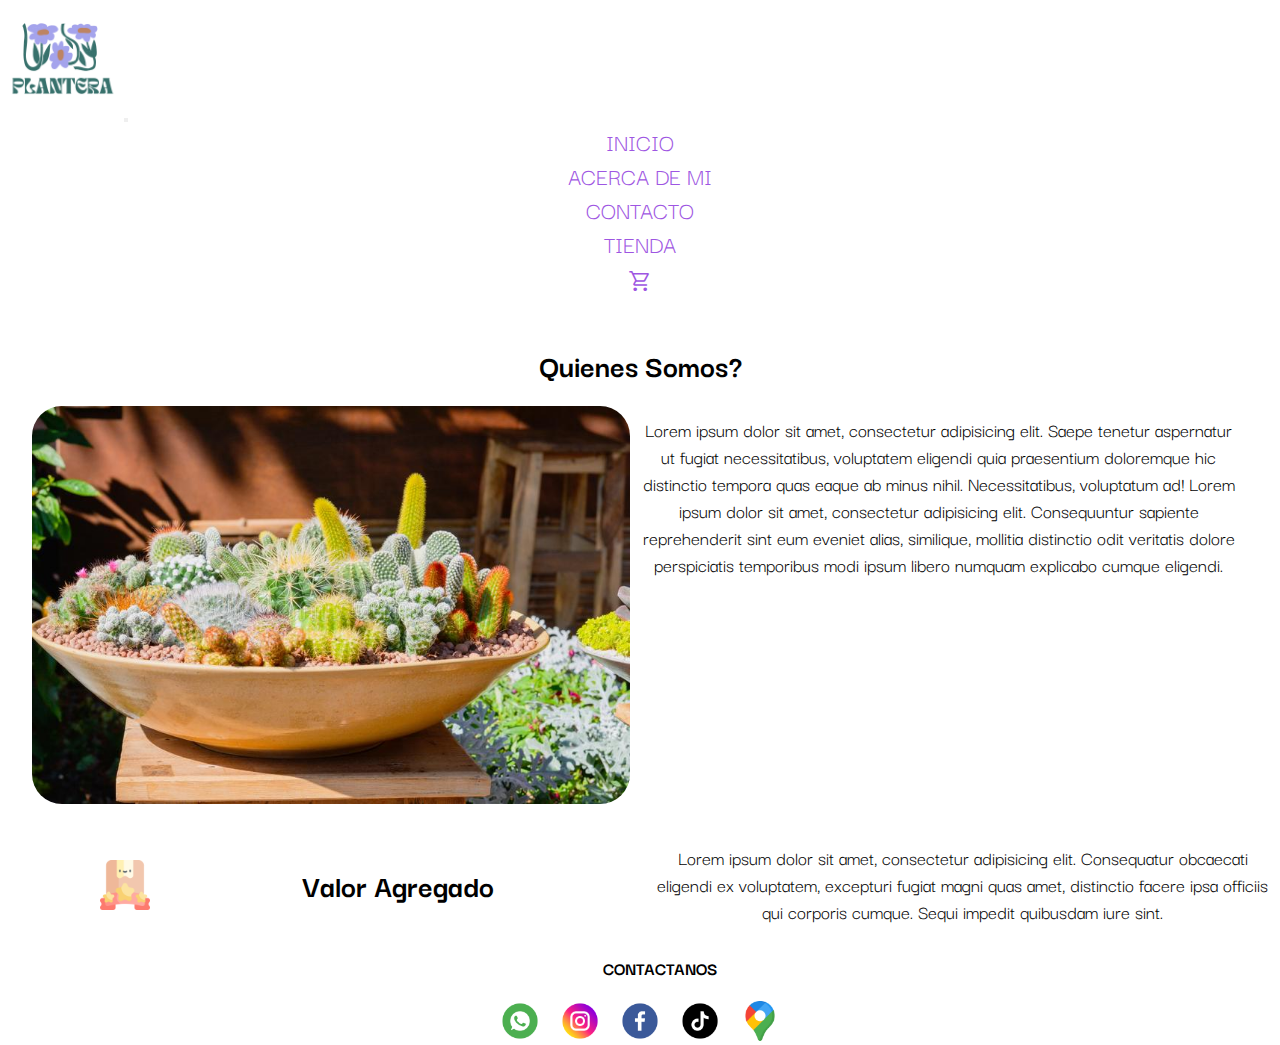
==== pages/acercademi.html @ 93503303 "actualice el footer" ====
<!DOCTYPE html>
<html lang="en">
<head>
    <meta charset="UTF-8">
    <meta http-equiv="X-UA-Compatible" content="IE=edge">
    <meta name="viewport" content="width=device-width, initial-scale=1.0">
    <link rel="shorcut icon" href="../images/WatercolorLogo.png">
    <!-- CSS only -->
    <link href="https://cdn.jsdelivr.net/npm/bootstrap@5.2.0/dist/css/bootstrap.min.css" rel="stylesheet" integrity="sha384-gH2yIJqKdNHPEq0n4Mqa/HGKIhSkIHeL5AyhkYV8i59U5AR6csBvApHHNl/vI1Bx" crossorigin="anonymous">
    <link rel="stylesheet" href="../css/style.css">
    <link rel="stylesheet" href="../css/reset.css">
    <link rel="preconnect" href="https://fonts.googleapis.com">
    <link rel="preconnect" href="https://fonts.gstatic.com" crossorigin>
    <link href="https://fonts.googleapis.com/css2?family=Darker+Grotesque&display=swap" rel="stylesheet">
    <link rel="stylesheet" href="https://fonts.googleapis.com/css2?family=Material+Symbols+Outlined:opsz,wght,FILL,GRAD@20..48,100..700,0..1,-50..200" />
    <title>Acerca de Soy Plantera</title>
</head>
<body> 
    <header class="container-fluid">
        <nav class="navbar navbar-expand-lg">
            <div class="container-fluid">
                <a class="col-7" href="../index.html"><img class="header__Logo" src="../images/WatercolorLogo.png" alt="logo"/></a>
                <button class="navbar-toggler" type="button" data-bs-toggle="collapse" data-bs-target="#navbarNav" aria-controls="navbarNav" aria-expanded="false" aria-label="Toggle navigation">
                    <span class="navbar-toggler-icon"></span>
                </button>
                <div class="collapse navbar-collapse" id="navbarNav">
                    <ul class="navbar-nav">
                        <li class="nav-item">
                            <a class="nav-link" aria-current="page" href="../index.html">INICIO</a>
                        </li>
                        <li class="nav-item">
                            <a class="nav-link" href="acercademi.html">ACERCA DE MI</a>
                        </li>
                        <li class="nav-item">
                            <a class="nav-link" href="contacto.html">CONTACTO</a>
                        </li>
                        <li class="nav-item">
                            <a class="nav-link" href="tienda.html">TIENDA</a>
                        </li>
                        <li>
                            <a class="nav-link" href="#">
                            <span class="material-symbols-outlined">shopping_cart</span>
                            </a>    
                        </li>
                    </ul>
                </div>
            </div>
        </nav>
    </header>   
    <main class="main">
        <div class="mainAcerca1">
            <h1 class="titulos">Quienes Somos?</h1>
            <img class="imgAcerca" alt="grupo de cactus" src="../images/grupo-de-cactus-en-la-decoración-macetas-cerámica-el-jardín-pequeña-planta-casa-168534364.jpg">
            <label class="parrafos">Lorem ipsum dolor sit amet, consectetur adipisicing elit. Saepe tenetur aspernatur ut fugiat necessitatibus, voluptatem eligendi quia praesentium doloremque hic distinctio tempora quas eaque ab minus nihil. Necessitatibus, voluptatum ad! Lorem ipsum dolor sit amet, consectetur adipisicing elit. Consequuntur sapiente reprehenderit sint eum eveniet alias, similique, mollitia distinctio odit veritatis dolore perspiciatis temporibus modi ipsum libero numquam explicabo cumque eligendi.</label>  
        </div>
        <div class="mainAcerca2">
            <img class="indexEmojis" alt="emoji de paquete con estrellas" src="../images/emojis/rating.png"/>
            <h1 class="titulos">Valor Agregado</h1>
            <p class="parrafos">Lorem ipsum dolor sit amet, consectetur adipisicing elit. Consequatur obcaecati eligendi ex voluptatem, excepturi fugiat magni quas amet, distinctio facere ipsa officiis qui corporis cumque. Sequi impedit quibusdam iure sint.</p>
        </div>    
    </main>
    <footer class="container-fluid">
        <div class="row footer">
            <h3 class="titulos">CONTACTANOS</h3>
            <nav class="navFooter">
                <ul>
                    <li class="navFooter-item">
                        <a href="https://api.whatsapp.com/send?phone=59891727977&text=Me%20interesa%20saber%20mas%20sobre%20soy%20Plantera" target="_blank">
                            <img src="../images/icons/whatsapp.png" alt="whatsapp"/>
                        </a>
                    </li>

                    <li class="navFooter-item">
                        <a href="https://www.instagram.com/soyplantera/" target="_blank">
                            <img src="../images/icons/instagram.png" alt="instagram"/>
                        </a>
                    </li>

                    <li class="navFooter-item">
                        <a href="https://www.facebook.com/Soyplantera" target="_blank">
                            <img src="../images/icons/facebook.png" alt="facebook"/>
                        </a>
                    </li>

                    <li class="navFooter-item">
                        <a href="https://www.tiktok.com/@soyplantera?lang=en" target="_blank">
                            <img src="../images/icons/tik-tok.png" alt="tik-tok"/>
                        </a>
                    </li>

                    <li class="navFooter-item">
                        <a href="https://goo.gl/maps/tW6i98KviMx4Yr199" target="_blank">
                            <img src="../images/icons/google-maps.png" alt="Ubicacion"/>
                        </a>
                    </li>
                </ul>
            </nav>
        </div>
    </footer>
    <!-- JavaScript Bundle with Popper -->
<script src="https://cdn.jsdelivr.net/npm/bootstrap@5.2.0/dist/js/bootstrap.bundle.min.js" integrity="sha384-A3rJD856KowSb7dwlZdYEkO39Gagi7vIsF0jrRAoQmDKKtQBHUuLZ9AsSv4jD4Xa" crossorigin="anonymous"></script>
</body>
</html>
---- css/style.css ----
/* CSS DE ICONOS */

.material-symbols-outlined {
  font-variation-settings:
  'FILL' 0,
  'wght' 400,
  'GRAD' 0,
  'opsz' 48
}

/* CSS DE ICONOS */
      
    body{
        background-color: ffffff;
        font-family:Arial, Helvetica, sans-serif;
    }



    /* ACA COMIENZA CSS DE HEADER */

    .header__Logo{
        width: 120px;
    }

    .navbar-nav li a{
        display: flex;
        flex-direction: row;
        justify-content: center;
        text-decoration: none;
        font-family: 'Darker Grotesque', sans-serif;
        font-size: 25px;
        list-style-type: none;
        color: #9e56e2;
    }
    .navbar-nav li a span{
        margin-top: 9px;
    }

    .navbar-nav li a:hover{
        color: rgb(46, 26, 221);
    }

    /*ACA TERMINA CSS DE HEADER*/



    /* ACA COMIENZA CSS DE INDEX */


 @media screen and (min-width: 768px){

    .indexMain2 div{
        display: flex;
        flex-wrap: wrap;
        padding: 50px 50px 50px 50px;
    }

 }
 @media screen and (max-width: 767px) {
    .indexMain2 div{
        display: flex;
        flex-direction: column;
        padding: 50px 50px 50px 50px;
    }
 }

    .indexMain1 div{
        background-image: url(../images/macetas-tipos.jpg);
        background-size: cover;
        grid-area: "indexMain1";
        display: flex;
        flex-direction: column;
        align-items: center;
       
    }
    .indexMain1 h1{
        padding: 200px 200px 100px 200px;
        font-size: 60px;
        font-family: 'Darker Grotesque', sans-serif;
        font-weight: 2000;
        color: #ffffff;
        text-align: center;
    }
    .button{
        height: 25px;
        width: 200px;
        padding: 30px;
        background-color: #ffffff;
        text-decoration: none;
        border-radius: 50px;
        color: #9e56e2;
        text-align: center;
        margin-bottom: 100px;
        transition: all 1.2s ease;
    }
    .button:hover{
        background-color: #9e56e2;
        color: #ffffff;
    }

    
    .indexMain2 div{
        display: flex;
        flex-wrap: nowrap;
        padding: 50px 50px 50px 50px;
    }

    .indexMain3{
    display: flex;
    flex-direction: row;
    flex-wrap: wrap;
    justify-content: center;
    justify-items: center;
    margin-bottom: 50px;
    }

    .titulos{
        font-family: 'Darker Grotesque', sans-serif;
        padding: 20px;
        width: 100%;
        text-align: center;
    }
    .parrafos{
        font-family: 'Darker Grotesque', sans-serif;
        font-size: 20px;
        text-align: center;
        padding: 10px;
    }
    .indexEmojis{
        height: 50px;
        width: 50px;
        padding: 0px;
    }
    /* ACA TERMINA CSS DE INDEX */






    /* ACA COMIENZA CSS DE FOOTER */
    .footer{
        display: flex;
        flex-direction: column;
        align-items: stretch;
    }
    
    .encabezadoFooter{
        padding: 20px;
        font-size: 25px;
        font-family: 'Darker Grotesque', sans-serif;
        }
    .navFooter ul{
        display: flex;
        flex-direction: row;
        flex-wrap: nowrap;
        align-items: center;
        justify-content: center;
        list-style-type: none;
        }
    .navFooter-item a img{
        height: 40px;
        width: 40px;
        margin: 0px 10px 0px 10px;
        transition: all 0.2s;
        }
    .navFooter-item a img:hover{
        height: 42px;
        width: 42px;
    }

    /* TERMINA CSS DE FOOTER*/  
    /* COMIENZA CSS DE ACERCADEMI */

        .main{
            grid-area: "mainAcerca";
            display: flex;
            flex-direction: column;
            justify-content: center;
            
        }    
        .mainAcerca1{
            display: flex;
            flex-direction: row;
            flex-wrap: wrap;
            justify-content: center;
            padding: 30px;
        }
        .mainAcerca1 img{
            width: 49%;
            border-radius: 30px;
        }
        .mainAcerca1 label{
            width: 49%;
        }
        .mainAcerca2{
            display: flex;
            flex-direction: row;
            align-items: center;
            padding-left: 100px;
        } 

             /* TERMINA CSS DE ACERCADEMI */
            /* COMIENZA CSS DE CONTACTO */
    
        .mainContacto{
            display: flex;
            flex-direction: row;
            flex-wrap: nowrap;
            justify-content: space-around;
        }
        .mainContacto img{
            height: 450px;
            border-radius: 100%;
            margin-left: -200px;
        }

        .formContacto form{
            width: 750px;
            display: flex;
            flex-direction: column;
            flex-wrap: nowrap;
            justify-content: center;
            align-items: center;
        }
        .datos{
            display: flex;
            flex-direction: column;
            justify-content: center;
            align-content: space-between;
            width: 90%;
        }
        .datos input, textarea{
            margin: 15px;
            padding: 10px;
            background-color: #ececec;
            border: none;
        }
        ::placeholder{
            font-family: Arial, Helvetica, sans-serif;
            color: #9e56e2;
            font-size: 18px;   
        }
        .botones input{
            margin: 20px;
            padding: 10px;
            border-radius: 30px;
            border: none;
            color: #9e56e2;
            background-color: #ececec;
            transition: 0.75s;
        }
        .botones input:hover{
            background-color: #9e56e2;
            color: #ffffff;
        }

        /* TERMINA CSS DE CONTACTO */
        /* COMIENZA CSS DE TIENDA */
        .tienda{
            display: flex;
            flex-direction: row;
            flex-wrap: wrap;
        }
        .productos{
            display: flex;
            flex-direction: row;
            flex-wrap: wrap;
            
        }
        .tiendaProducto{
            width: 23%;
            display: flex;
            flex-direction: column;
            align-items: flex-start;
            justify-content: right;
            margin: 1%;
            transition: 1s;
        }
        .tiendaProducto a{
            font-family: 'Darker Grotesque', sans-serif;
            font-size: 18px;
            text-decoration: none;
            color: #9e56e2;
            text-align: left;
        }
        .tiendaProducto img{
            width: 100%;
            height: 100%;
            transition: all 0.5s;
        }
        .tiendaProducto.tiendaProducto:hover{
            opacity: 0.5;
        }
        /* TERMINA CSS DE TIENDA */
        /* COMIENZA CSS DE PRODUCTOS */
    
        .productoDatos{
            display: flex;
            flex-direction: row;
            flex-wrap: nowrap;
            align-items: center;
        }
        .datos{
            display: flex;
            flex-direction: column;
            padding: 20px;
        
        }
        .productoDatos img{
            width: 45%;
            padding: 20px;
        }
        .productoDatos h1, h2{
            font-family: 'Darker Grotesque', sans-serif;
            font-size: 40px;
        }
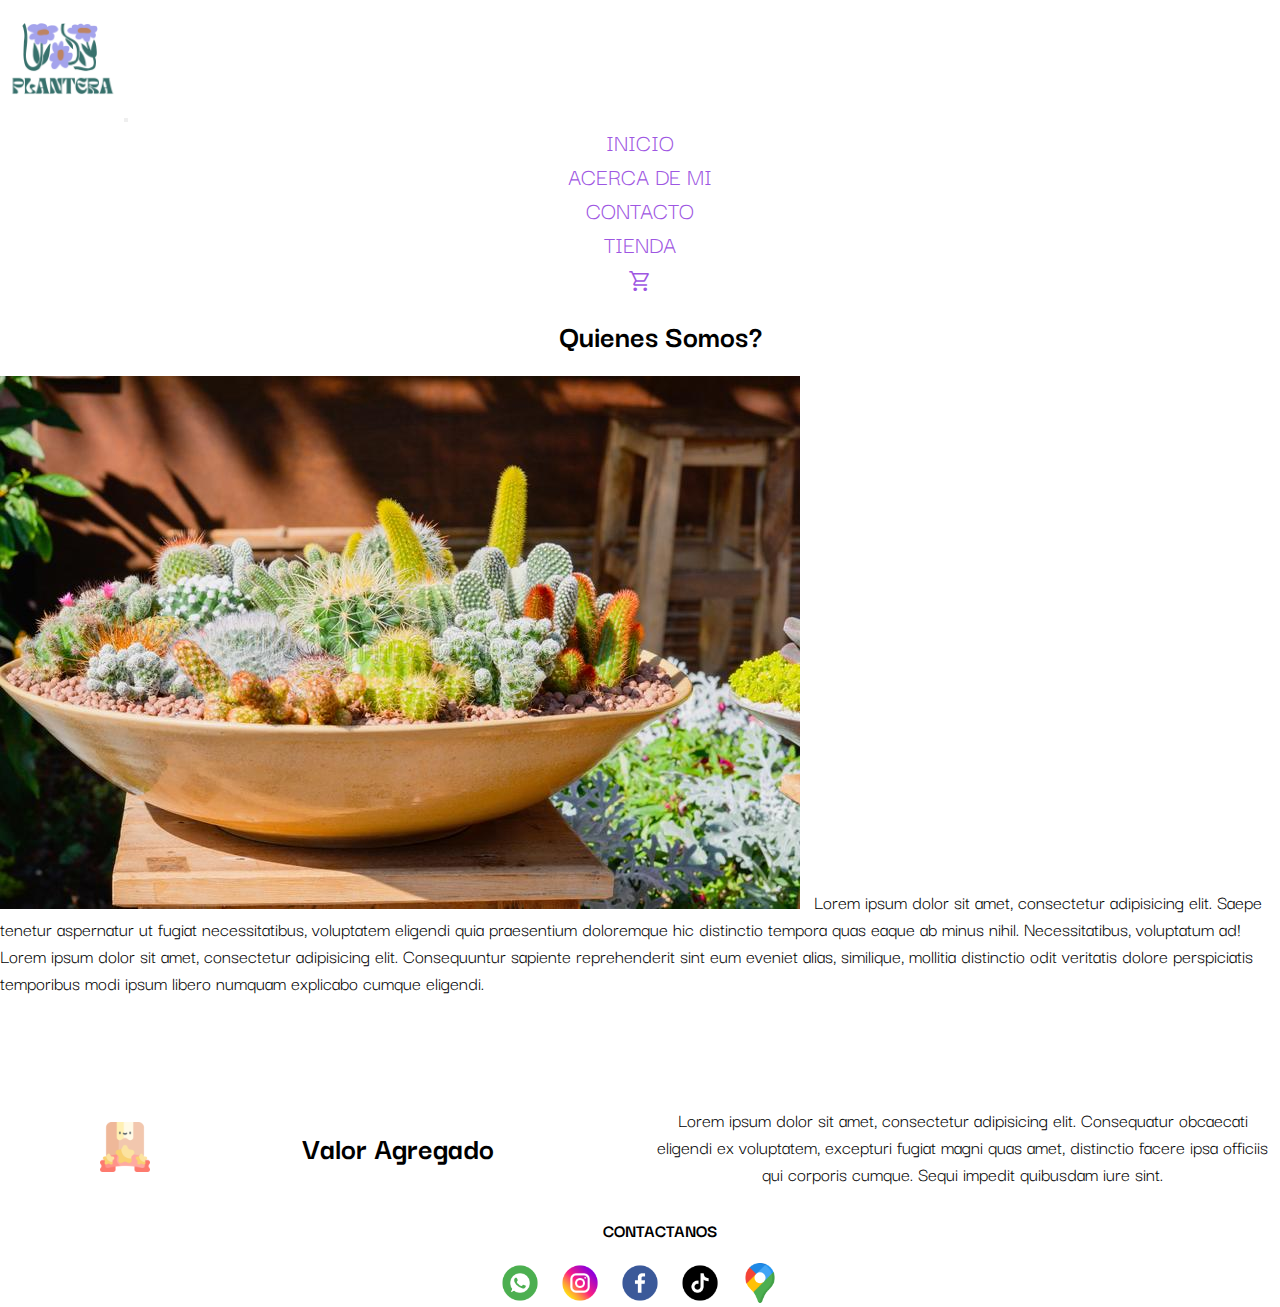
==== commit bb1eb6fc: "arregle pagina de Acerca de mi" ====
--- a/pages/acercademi.html
+++ b/pages/acercademi.html
@@ -47,11 +47,13 @@
             </div>
         </nav>
     </header>   
-    <main class="main">
-        <div class="mainAcerca1">
-            <h1 class="titulos">Quienes Somos?</h1>
-            <img class="imgAcerca" alt="grupo de cactus" src="../images/grupo-de-cactus-en-la-decoración-macetas-cerámica-el-jardín-pequeña-planta-casa-168534364.jpg">
-            <label class="parrafos">Lorem ipsum dolor sit amet, consectetur adipisicing elit. Saepe tenetur aspernatur ut fugiat necessitatibus, voluptatem eligendi quia praesentium doloremque hic distinctio tempora quas eaque ab minus nihil. Necessitatibus, voluptatum ad! Lorem ipsum dolor sit amet, consectetur adipisicing elit. Consequuntur sapiente reprehenderit sint eum eveniet alias, similique, mollitia distinctio odit veritatis dolore perspiciatis temporibus modi ipsum libero numquam explicabo cumque eligendi.</label>  
+    <main class="container-fluid">
+        <div class="row">
+            <h1 class="col-12 titulos">Quienes Somos?</h1>
+        </div>   
+        <div class="row"> 
+            <img class="imgAcerca col-sm-12 col-md-6" alt="grupo de cactus" src="../images/grupo-de-cactus-en-la-decoración-macetas-cerámica-el-jardín-pequeña-planta-casa-168534364.jpg">
+            <label class="parrafos col-sm-12 col-md-6">Lorem ipsum dolor sit amet, consectetur adipisicing elit. Saepe tenetur aspernatur ut fugiat necessitatibus, voluptatem eligendi quia praesentium doloremque hic distinctio tempora quas eaque ab minus nihil. Necessitatibus, voluptatum ad! Lorem ipsum dolor sit amet, consectetur adipisicing elit. Consequuntur sapiente reprehenderit sint eum eveniet alias, similique, mollitia distinctio odit veritatis dolore perspiciatis temporibus modi ipsum libero numquam explicabo cumque eligendi.</label>  
         </div>
         <div class="mainAcerca2">
             <img class="indexEmojis" alt="emoji de paquete con estrellas" src="../images/emojis/rating.png"/>
--- a/css/style.css
+++ b/css/style.css
@@ -10,6 +10,10 @@
 
 /* CSS DE ICONOS */
       
+
+
+
+
     body{
         background-color: ffffff;
         font-family:Arial, Helvetica, sans-serif;
@@ -17,6 +21,10 @@
 
 
 
+
+
+
+
     /* ACA COMIENZA CSS DE HEADER */
 
     .header__Logo{
@@ -45,6 +53,11 @@
 
 
 
+
+
+
+
+
     /* ACA COMIENZA CSS DE INDEX */
 
 
@@ -55,8 +68,8 @@
         flex-wrap: wrap;
         padding: 50px 50px 50px 50px;
     }
-
  }
+
  @media screen and (max-width: 767px) {
     .indexMain2 div{
         display: flex;
@@ -99,7 +112,6 @@
         color: #ffffff;
     }
 
-    
     .indexMain2 div{
         display: flex;
         flex-wrap: nowrap;
@@ -139,6 +151,11 @@
 
 
 
+
+
+
+
+
     /* ACA COMIENZA CSS DE FOOTER */
     .footer{
         display: flex;
@@ -171,38 +188,48 @@
     }
 
     /* TERMINA CSS DE FOOTER*/  
+
+
+
+
+
+
+
+
+
     /* COMIENZA CSS DE ACERCADEMI */
 
-        .main{
-            grid-area: "mainAcerca";
-            display: flex;
-            flex-direction: column;
-            justify-content: center;
-            
-        }    
-        .mainAcerca1{
-            display: flex;
-            flex-direction: row;
-            flex-wrap: wrap;
-            justify-content: center;
-            padding: 30px;
-        }
-        .mainAcerca1 img{
-            width: 49%;
-            border-radius: 30px;
-        }
-        .mainAcerca1 label{
-            width: 49%;
-        }
-        .mainAcerca2{
-            display: flex;
-            flex-direction: row;
-            align-items: center;
-            padding-left: 100px;
-        } 
-
-             /* TERMINA CSS DE ACERCADEMI */
-            /* COMIENZA CSS DE CONTACTO */
+    @media screen and (min-width: 768px){
+     
+    .mainAcerca2{
+        margin-top: 100px;
+        display: flex;
+        flex-direction: row;
+        align-items: center;
+        padding-left: 100px;
+    } 
+    }
+    @media screen and (max-width: 767px) {
+    .mainAcerca2{
+        margin-top: 50px;
+        display: flex;
+        flex-direction: column;
+        align-items: center;
+    }  
+    }
+    
+/* TERMINA CSS DE ACERCADEMI */
+    
+
+
+
+
+
+
+
+
+
+/* COMIENZA CSS DE CONTACTO */
     
         .mainContacto{
             display: flex;
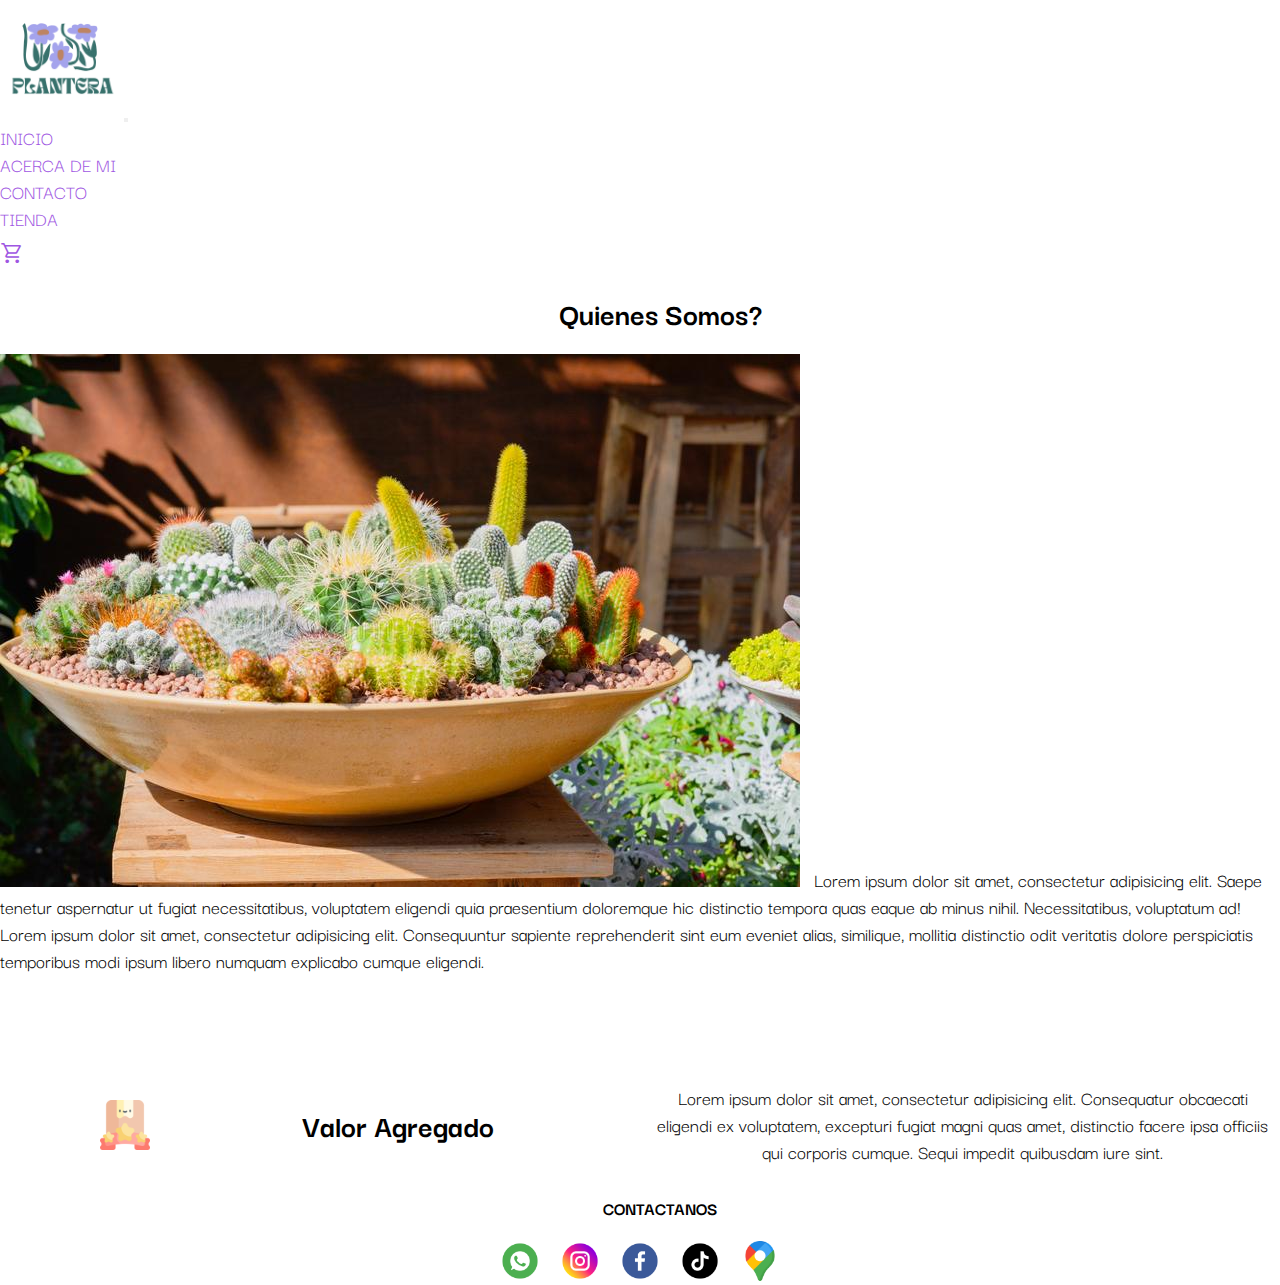
==== commit 508f32d6: "hice maquetado con bootstrap de todas las paginas y borre paginas de productos repetidos. Coloque un" ====
--- a/pages/acercademi.html
+++ b/pages/acercademi.html
@@ -19,7 +19,7 @@
     <header class="container-fluid">
         <nav class="navbar navbar-expand-lg">
             <div class="container-fluid">
-                <a class="col-7" href="../index.html"><img class="header__Logo" src="../images/WatercolorLogo.png" alt="logo"/></a>
+                <a class="col-8" href="../index.html"><img class="header__Logo" src="../images/WatercolorLogo.png" alt="logo"/></a>
                 <button class="navbar-toggler" type="button" data-bs-toggle="collapse" data-bs-target="#navbarNav" aria-controls="navbarNav" aria-expanded="false" aria-label="Toggle navigation">
                     <span class="navbar-toggler-icon"></span>
                 </button>
--- a/css/style.css
+++ b/css/style.css
@@ -1,4 +1,5 @@
-/* CSS DE ICONOS */
+
+/*ICONOS */
 
 .material-symbols-outlined {
   font-variation-settings:
@@ -8,38 +9,25 @@
   'opsz' 48
 }
 
-/* CSS DE ICONOS */
-      
-
-
-
-
-    body{
-        background-color: ffffff;
-        font-family:Arial, Helvetica, sans-serif;
-    }
-
-
-
-
-
-
-
-    /* ACA COMIENZA CSS DE HEADER */
+/*ICONOS */
+ 
+
+
+
+
+/*HEADER */
 
     .header__Logo{
         width: 120px;
     }
 
     .navbar-nav li a{
-        display: flex;
-        flex-direction: row;
-        justify-content: center;
         text-decoration: none;
         font-family: 'Darker Grotesque', sans-serif;
-        font-size: 25px;
+        font-size: 20px;
         list-style-type: none;
         color: #9e56e2;
+        
     }
     .navbar-nav li a span{
         margin-top: 9px;
@@ -49,19 +37,115 @@
         color: rgb(46, 26, 221);
     }
 
-    /*ACA TERMINA CSS DE HEADER*/
-
-
-
-
-
-
-
-
-    /* ACA COMIENZA CSS DE INDEX */
-
-
- @media screen and (min-width: 768px){
+/*HEADER*/
+
+
+
+
+
+/* FOOTER */
+.footer{
+    display: flex;
+    flex-direction: column;
+    align-items: stretch;
+}
+
+.encabezadoFooter{
+    padding: 20px;
+    font-size: 25px;
+    font-family: 'Darker Grotesque', sans-serif;
+    }
+.navFooter ul{
+    display: flex;
+    flex-direction: row;
+    flex-wrap: nowrap;
+    align-items: center;
+    justify-content: center;
+    list-style-type: none;
+    }
+.navFooter-item a img{
+    height: 40px;
+    width: 40px;
+    margin: 0px 10px 0px 10px;
+    transition: all 0.2s;
+    }
+.navFooter-item a img:hover{
+    height: 42px;
+    width: 42px;
+}
+/*FOOTER*/  
+
+
+
+
+
+/*MAIN DE INDEX */
+
+.indexMain1 div{
+    background-image: url(../images/macetas-tipos.jpg);
+    background-size: cover;
+    grid-area: "indexMain1";
+    display: flex;
+    flex-direction: column;
+    align-items: center;
+   
+}
+.indexMain1 h1{
+    padding: 200px 200px 100px 200px;
+    font-size: 60px;
+    font-family: 'Darker Grotesque', sans-serif;
+    font-weight: 2000;
+    color: #ffffff;
+    text-align: center;
+}
+.button{
+    height: 25px;
+    width: 200px;
+    padding-bottom: 20px;
+    background-color: #ffffff;
+    text-decoration: none;
+    border-radius: 50px;
+    color: #9e56e2;
+    text-align: center;
+    margin-bottom: 200px;
+    transition: all 1.2s ease;
+}
+.button:hover{
+    background-color: #9e56e2;
+    color: #ffffff;
+}
+.indexMain2 div{
+    display: flex;
+    flex-wrap: nowrap;
+    padding: 50px 50px 50px 50px;
+}
+.indexMain3{
+display: flex;
+flex-direction: row;
+flex-wrap: wrap;
+justify-content: center;
+justify-items: center;
+margin-bottom: 50px;
+}
+.titulos{
+    font-family: 'Darker Grotesque', sans-serif;
+    padding: 20px;
+    width: 100%;
+    text-align: center;
+}
+.parrafos{
+    font-family: 'Darker Grotesque', sans-serif;
+    font-size: 20px;
+    text-align: center;
+    padding: 10px;
+}
+.indexEmojis{
+    height: 50px;
+    width: 50px;
+    padding: 0px;
+}
+
+@media screen and (min-width: 768px){
 
     .indexMain2 div{
         display: flex;
@@ -78,268 +162,145 @@
     }
  }
 
-    .indexMain1 div{
-        background-image: url(../images/macetas-tipos.jpg);
-        background-size: cover;
-        grid-area: "indexMain1";
-        display: flex;
-        flex-direction: column;
-        align-items: center;
-       
-    }
-    .indexMain1 h1{
-        padding: 200px 200px 100px 200px;
-        font-size: 60px;
-        font-family: 'Darker Grotesque', sans-serif;
-        font-weight: 2000;
-        color: #ffffff;
-        text-align: center;
-    }
-    .button{
-        height: 25px;
-        width: 200px;
-        padding: 30px;
-        background-color: #ffffff;
-        text-decoration: none;
-        border-radius: 50px;
+/* MAIN DE INDEX */
+
+
+
+
+
+/* MAIN DE ACERCADEMI */
+    
+@media screen and (min-width: 768px){
+ 
+.mainAcerca2{
+    margin-top: 100px;
+    display: flex;
+    flex-direction: row;
+    align-items: center;
+    padding-left: 100px;
+} 
+}
+@media screen and (max-width: 767px) {
+.mainAcerca2{
+    margin-top: 50px;
+    display: flex;
+    flex-direction: column;
+    align-items: center;
+}  
+}
+    
+/* MAIN DE ACERCADEMI */
+    
+
+
+
+
+/* MAIN DE CONTACTO */
+    
+.formContacto form{
+    display: flex;
+    flex-direction: column;
+    flex-wrap: nowrap;
+    justify-content: center;
+    align-items: center;
+}
+.datos{
+    display: flex;
+    flex-direction: column;
+    justify-content: center;
+    align-content: space-between;
+    width: 90%;
+}
+.datos input, textarea{
+    margin: 15px;
+    padding: 10px;
+    background-color: #ececec;
+    border: none;
+}
+::placeholder{
+    font-family: Arial, Helvetica, sans-serif;
+    color: #9e56e2;
+    font-size: 18px;   
+}
+.botones input{
+    margin: 20px;
+    padding: 10px;
+    border-radius: 30px;
+    border: none;
+    color: #9e56e2;
+    background-color: #ececec;
+    transition: 0.75s;
+}
+.botones input:hover{
+    background-color: #9e56e2;
+    color: #ffffff;
+}
+
+@media screen and (max-width: 768px) {
+    ::placeholder{
+        font-family: Arial, Helvetica, sans-serif;
         color: #9e56e2;
-        text-align: center;
-        margin-bottom: 100px;
-        transition: all 1.2s ease;
-    }
-    .button:hover{
-        background-color: #9e56e2;
-        color: #ffffff;
-    }
-
-    .indexMain2 div{
-        display: flex;
-        flex-wrap: nowrap;
-        padding: 50px 50px 50px 50px;
-    }
-
-    .indexMain3{
-    display: flex;
-    flex-direction: row;
-    flex-wrap: wrap;
+        font-size: 15px;  
+    }
+}
+/* MAIN DE CONTACTO */
+
+
+
+
+
+/* MAIN DE TIENDA */
+
+.tiendaProducto{
+    display: flex;
+    flex-direction: column;
+    align-items: flex-start;
+    justify-content: right;
+    transition: 1s;
+}
+.tiendaProducto a{
+    font-family: 'Darker Grotesque', sans-serif;
+    font-size: 22px;
+    text-decoration: none;
+    color: #9e56e2;
+    text-align: left;
+    
+}
+.tiendaProducto img{
+    width: 100%;
+    height: 100%;
+    transition: all 0.5s;
+}
+.tiendaProducto.tiendaProducto:hover{
+    opacity: 0.5;
+} 
+
+@media screen and (max-width: 768px) {
+
+    .tiendaProducto.tiendaProducto:hover{
+        opacity: 1;
+    } 
+
+    .tiendaProducto.tiendaProducto:active{
+        opacity: 0.5;
+    }
+
+        }
+/* MAIN DE TIENDA */
+
+
+
+
+
+/* MAIN DE PRODUCTOS */
+      
+.producto{
+    text-align: left;
+    font-family: 'Darker Grotesque', sans-serif;
+    margin-top: 30px;
+    display: flex;
+    flex-direction: column;
     justify-content: center;
-    justify-items: center;
-    margin-bottom: 50px;
-    }
-
-    .titulos{
-        font-family: 'Darker Grotesque', sans-serif;
-        padding: 20px;
-        width: 100%;
-        text-align: center;
-    }
-    .parrafos{
-        font-family: 'Darker Grotesque', sans-serif;
-        font-size: 20px;
-        text-align: center;
-        padding: 10px;
-    }
-    .indexEmojis{
-        height: 50px;
-        width: 50px;
-        padding: 0px;
-    }
-    /* ACA TERMINA CSS DE INDEX */
-
-
-
-
-
-
-
-
-
-
-
-    /* ACA COMIENZA CSS DE FOOTER */
-    .footer{
-        display: flex;
-        flex-direction: column;
-        align-items: stretch;
-    }
-    
-    .encabezadoFooter{
-        padding: 20px;
-        font-size: 25px;
-        font-family: 'Darker Grotesque', sans-serif;
-        }
-    .navFooter ul{
-        display: flex;
-        flex-direction: row;
-        flex-wrap: nowrap;
-        align-items: center;
-        justify-content: center;
-        list-style-type: none;
-        }
-    .navFooter-item a img{
-        height: 40px;
-        width: 40px;
-        margin: 0px 10px 0px 10px;
-        transition: all 0.2s;
-        }
-    .navFooter-item a img:hover{
-        height: 42px;
-        width: 42px;
-    }
-
-    /* TERMINA CSS DE FOOTER*/  
-
-
-
-
-
-
-
-
-
-    /* COMIENZA CSS DE ACERCADEMI */
-
-    @media screen and (min-width: 768px){
-     
-    .mainAcerca2{
-        margin-top: 100px;
-        display: flex;
-        flex-direction: row;
-        align-items: center;
-        padding-left: 100px;
-    } 
-    }
-    @media screen and (max-width: 767px) {
-    .mainAcerca2{
-        margin-top: 50px;
-        display: flex;
-        flex-direction: column;
-        align-items: center;
-    }  
-    }
-    
-/* TERMINA CSS DE ACERCADEMI */
-    
-
-
-
-
-
-
-
-
-
-/* COMIENZA CSS DE CONTACTO */
-    
-        .mainContacto{
-            display: flex;
-            flex-direction: row;
-            flex-wrap: nowrap;
-            justify-content: space-around;
-        }
-        .mainContacto img{
-            height: 450px;
-            border-radius: 100%;
-            margin-left: -200px;
-        }
-
-        .formContacto form{
-            width: 750px;
-            display: flex;
-            flex-direction: column;
-            flex-wrap: nowrap;
-            justify-content: center;
-            align-items: center;
-        }
-        .datos{
-            display: flex;
-            flex-direction: column;
-            justify-content: center;
-            align-content: space-between;
-            width: 90%;
-        }
-        .datos input, textarea{
-            margin: 15px;
-            padding: 10px;
-            background-color: #ececec;
-            border: none;
-        }
-        ::placeholder{
-            font-family: Arial, Helvetica, sans-serif;
-            color: #9e56e2;
-            font-size: 18px;   
-        }
-        .botones input{
-            margin: 20px;
-            padding: 10px;
-            border-radius: 30px;
-            border: none;
-            color: #9e56e2;
-            background-color: #ececec;
-            transition: 0.75s;
-        }
-        .botones input:hover{
-            background-color: #9e56e2;
-            color: #ffffff;
-        }
-
-        /* TERMINA CSS DE CONTACTO */
-        /* COMIENZA CSS DE TIENDA */
-        .tienda{
-            display: flex;
-            flex-direction: row;
-            flex-wrap: wrap;
-        }
-        .productos{
-            display: flex;
-            flex-direction: row;
-            flex-wrap: wrap;
-            
-        }
-        .tiendaProducto{
-            width: 23%;
-            display: flex;
-            flex-direction: column;
-            align-items: flex-start;
-            justify-content: right;
-            margin: 1%;
-            transition: 1s;
-        }
-        .tiendaProducto a{
-            font-family: 'Darker Grotesque', sans-serif;
-            font-size: 18px;
-            text-decoration: none;
-            color: #9e56e2;
-            text-align: left;
-        }
-        .tiendaProducto img{
-            width: 100%;
-            height: 100%;
-            transition: all 0.5s;
-        }
-        .tiendaProducto.tiendaProducto:hover{
-            opacity: 0.5;
-        }
-        /* TERMINA CSS DE TIENDA */
-        /* COMIENZA CSS DE PRODUCTOS */
-    
-        .productoDatos{
-            display: flex;
-            flex-direction: row;
-            flex-wrap: nowrap;
-            align-items: center;
-        }
-        .datos{
-            display: flex;
-            flex-direction: column;
-            padding: 20px;
-        
-        }
-        .productoDatos img{
-            width: 45%;
-            padding: 20px;
-        }
-        .productoDatos h1, h2{
-            font-family: 'Darker Grotesque', sans-serif;
-            font-size: 40px;
-        }+    align-items: stretch;
+}
+/* MAIN DE PRODUCTOS */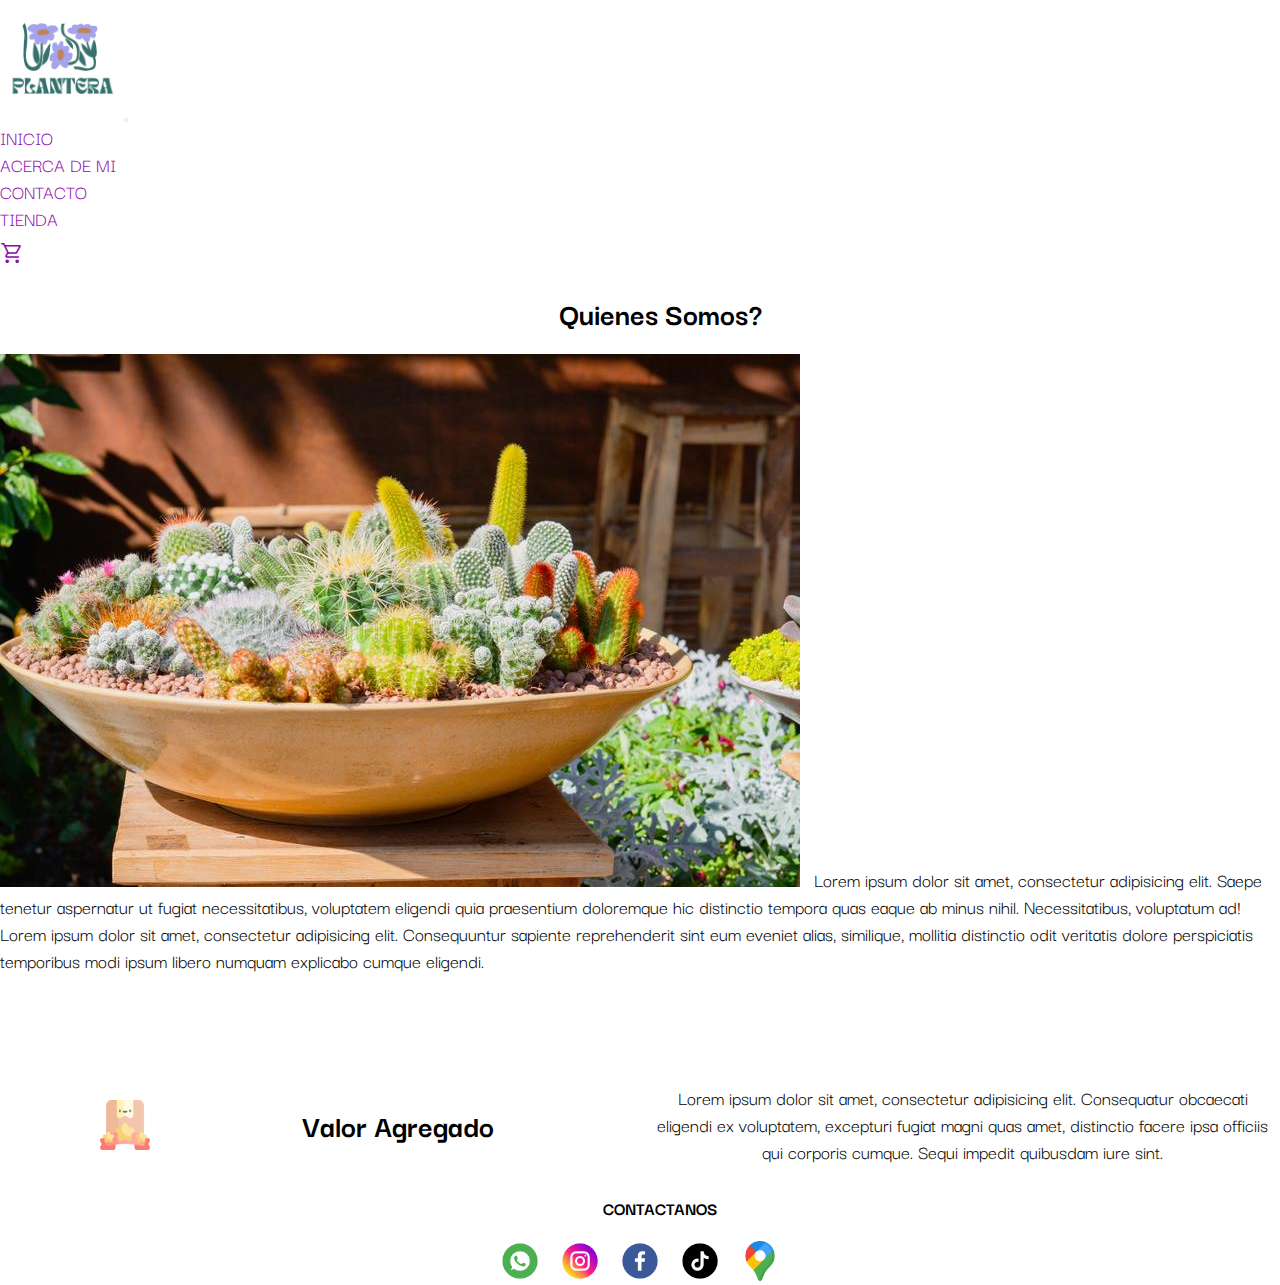
==== commit 97d999d4: "elimine el css de reset en el head" ====
--- a/pages/acercademi.html
+++ b/pages/acercademi.html
@@ -7,8 +7,7 @@
     <link rel="shorcut icon" href="../images/WatercolorLogo.png">
     <!-- CSS only -->
     <link href="https://cdn.jsdelivr.net/npm/bootstrap@5.2.0/dist/css/bootstrap.min.css" rel="stylesheet" integrity="sha384-gH2yIJqKdNHPEq0n4Mqa/HGKIhSkIHeL5AyhkYV8i59U5AR6csBvApHHNl/vI1Bx" crossorigin="anonymous">
-    <link rel="stylesheet" href="../css/style.css">
-    <link rel="stylesheet" href="../css/reset.css">
+    <link rel="stylesheet" href="../css/styles.css">
     <link rel="preconnect" href="https://fonts.googleapis.com">
     <link rel="preconnect" href="https://fonts.gstatic.com" crossorigin>
     <link href="https://fonts.googleapis.com/css2?family=Darker+Grotesque&display=swap" rel="stylesheet">
@@ -53,7 +52,7 @@
         </div>   
         <div class="row"> 
             <img class="imgAcerca col-sm-12 col-md-6" alt="grupo de cactus" src="../images/grupo-de-cactus-en-la-decoración-macetas-cerámica-el-jardín-pequeña-planta-casa-168534364.jpg">
-            <label class="parrafos col-sm-12 col-md-6">Lorem ipsum dolor sit amet, consectetur adipisicing elit. Saepe tenetur aspernatur ut fugiat necessitatibus, voluptatem eligendi quia praesentium doloremque hic distinctio tempora quas eaque ab minus nihil. Necessitatibus, voluptatum ad! Lorem ipsum dolor sit amet, consectetur adipisicing elit. Consequuntur sapiente reprehenderit sint eum eveniet alias, similique, mollitia distinctio odit veritatis dolore perspiciatis temporibus modi ipsum libero numquam explicabo cumque eligendi.</label>  
+            <label class="parrafos col-sm-12 col-md-6 box">Lorem ipsum dolor sit amet, consectetur adipisicing elit. Saepe tenetur aspernatur ut fugiat necessitatibus, voluptatem eligendi quia praesentium doloremque hic distinctio tempora quas eaque ab minus nihil. Necessitatibus, voluptatum ad! Lorem ipsum dolor sit amet, consectetur adipisicing elit. Consequuntur sapiente reprehenderit sint eum eveniet alias, similique, mollitia distinctio odit veritatis dolore perspiciatis temporibus modi ipsum libero numquam explicabo cumque eligendi.</label>  
         </div>
         <div class="mainAcerca2">
             <img class="indexEmojis" alt="emoji de paquete con estrellas" src="../images/emojis/rating.png"/>
--- a/css/styles.css
+++ b/css/styles.css
@@ -0,0 +1,283 @@
+* {
+  padding: 0;
+  margin: 0;
+}
+
+/*ICONOS */
+.material-symbols-outlined {
+  font-variation-settings: "FILL" 0, "wght" 400, "GRAD" 0, "opsz" 48;
+}
+
+/*ICONOS */
+/*HEADER */
+.header__Logo {
+  width: 120px;
+}
+
+.navbar-nav li a {
+  text-decoration: none;
+  font-family: "Darker Grotesque", sans-serif;
+  font-size: 20px;
+  list-style-type: none;
+  color: #8f0cac;
+}
+.navbar-nav li a span {
+  margin-top: 9px;
+}
+.navbar-nav li a:hover {
+  color: #399814;
+}
+
+/*HEADER*/
+/* FOOTER */
+.footer {
+  display: flex;
+  flex-direction: column;
+  align-items: stretch;
+}
+
+.encabezadoFooter {
+  padding: 20px;
+  font-size: 25px;
+  font-family: "Darker Grotesque", sans-serif;
+}
+
+.navFooter ul {
+  display: flex;
+  flex-direction: row;
+  flex-wrap: nowrap;
+  align-items: center;
+  justify-content: center;
+  list-style-type: none;
+}
+
+.navFooter-item a img {
+  height: 40px;
+  width: 40px;
+  margin: 0px 10px 0px 10px;
+  transition: all 0.2s;
+}
+.navFooter-item a img:hover {
+  height: 42px;
+  width: 42px;
+}
+
+/*FOOTER*/
+/*MAIN DE INDEX */
+.indexMain1 div {
+  background-image: url(../images/macetas-tipos.jpg);
+  background-size: cover;
+  grid-area: "indexMain1";
+  display: flex;
+  flex-direction: column;
+  align-items: center;
+}
+.indexMain1 div h1 {
+  padding: 200px 200px 100px 200px;
+  font-size: 60px;
+  font-family: "Darker Grotesque", sans-serif;
+  font-weight: 2000;
+  color: #ffffff;
+  text-align: center;
+}
+
+.button {
+  height: 25px;
+  width: 200px;
+  padding-bottom: 20px;
+  background-color: #ffffff;
+  text-decoration: none;
+  border-radius: 50px;
+  color: #8f0cac;
+  text-align: center;
+  margin-bottom: 200px;
+  transition: all 1.2s ease;
+}
+.button:hover {
+  background-color: #8f0cac;
+  color: #ffffff;
+}
+
+.indexMain2 div {
+  display: flex;
+  flex-wrap: nowrap;
+  padding: 50px 50px 50px 50px;
+}
+
+.indexMain3 {
+  display: flex;
+  flex-direction: row;
+  flex-wrap: wrap;
+  justify-content: center;
+  justify-items: center;
+  margin-bottom: 50px;
+}
+
+.titulos {
+  font-family: "Darker Grotesque", sans-serif;
+  padding: 20px;
+  width: 100%;
+  text-align: center;
+}
+
+.parrafos {
+  font-family: "Darker Grotesque", sans-serif;
+  font-size: 20px;
+  text-align: center;
+  padding: 10px;
+}
+
+.indexEmojis {
+  height: 50px;
+  width: 50px;
+  padding: 0px;
+}
+
+@media screen and (min-width: 768px) {
+  .indexMain2 div {
+    display: flex;
+    flex-wrap: wrap;
+    padding: 50px 50px 50px 50px;
+  }
+}
+@media screen and (max-width: 767px) {
+  .indexMain2 div {
+    display: flex;
+    flex-direction: column;
+    padding: 50px 50px 50px 50px;
+  }
+}
+/* MAIN DE INDEX */
+/* MAIN DE ACERCADEMI */
+@media screen and (min-width: 768px) {
+  .mainAcerca2 {
+    margin-top: 100px;
+    display: flex;
+    flex-direction: row;
+    align-items: center;
+    padding-left: 100px;
+  }
+}
+@media screen and (max-width: 767px) {
+  .mainAcerca2 {
+    margin-top: 50px;
+    display: flex;
+    flex-direction: column;
+    align-items: center;
+  }
+}
+/* MAIN DE ACERCADEMI */
+/* MAIN DE CONTACTO */
+.formContacto form {
+  display: flex;
+  flex-direction: column;
+  flex-wrap: nowrap;
+  justify-content: center;
+  align-items: center;
+}
+
+.datos {
+  display: flex;
+  flex-direction: column;
+  justify-content: center;
+  align-content: space-between;
+  width: 90%;
+}
+.datos input, .datos textarea {
+  margin: 15px;
+  padding: 10px;
+  background-color: #ececec;
+  border: none;
+}
+
+::-moz-placeholder {
+  font-family: Arial, Helvetica, sans-serif;
+  color: #8f0cac;
+  font-size: 18px;
+}
+
+:-ms-input-placeholder {
+  font-family: Arial, Helvetica, sans-serif;
+  color: #8f0cac;
+  font-size: 18px;
+}
+
+::placeholder {
+  font-family: Arial, Helvetica, sans-serif;
+  color: #8f0cac;
+  font-size: 18px;
+}
+
+@media screen and (max-width: 768px) {
+  ::-moz-placeholder {
+    font-family: Arial, Helvetica, sans-serif;
+    color: #8f0cac;
+    font-size: 15px;
+  }
+  :-ms-input-placeholder {
+    font-family: Arial, Helvetica, sans-serif;
+    color: #8f0cac;
+    font-size: 15px;
+  }
+  ::placeholder {
+    font-family: Arial, Helvetica, sans-serif;
+    color: #8f0cac;
+    font-size: 15px;
+  }
+}
+/* MAIN DE CONTACTO */
+/* MAIN DE TIENDA */
+.tiendaProducto {
+  display: flex;
+  flex-direction: column;
+  align-items: flex-start;
+  justify-content: right;
+  transition: 1s;
+}
+.tiendaProducto a {
+  font-family: "Darker Grotesque", sans-serif;
+  font-size: 22px;
+  text-decoration: none;
+  color: #8f0cac;
+  text-align: left;
+  overflow: hidden;
+}
+.tiendaProducto a img {
+  width: 100%;
+  height: 100%;
+  transition: all 0.5s;
+}
+.tiendaProducto a img:hover {
+  transform: scale(1.2);
+}
+.tiendaProducto a img:active {
+  opacity: 0.5;
+}
+
+/* MAIN DE TIENDA */
+/* MAIN DE PRODUCTOS */
+.producto {
+  text-align: left;
+  font-family: "Darker Grotesque", sans-serif;
+  margin-top: 30px;
+  display: flex;
+  flex-direction: column;
+  justify-content: center;
+  align-items: stretch;
+}
+
+/* MAIN DE PRODUCTOS */
+.botones input {
+  font-size: 20px;
+  margin: 20px;
+  padding: 10px;
+  border-radius: 30px;
+  border: none;
+  color: #8f0cac;
+  background-color: #ececec;
+  transition: 0.75s;
+}
+.botones input:hover {
+  background-color: #8f0cac;
+  color: #ffffff;
+}/*# sourceMappingURL=styles.css.map */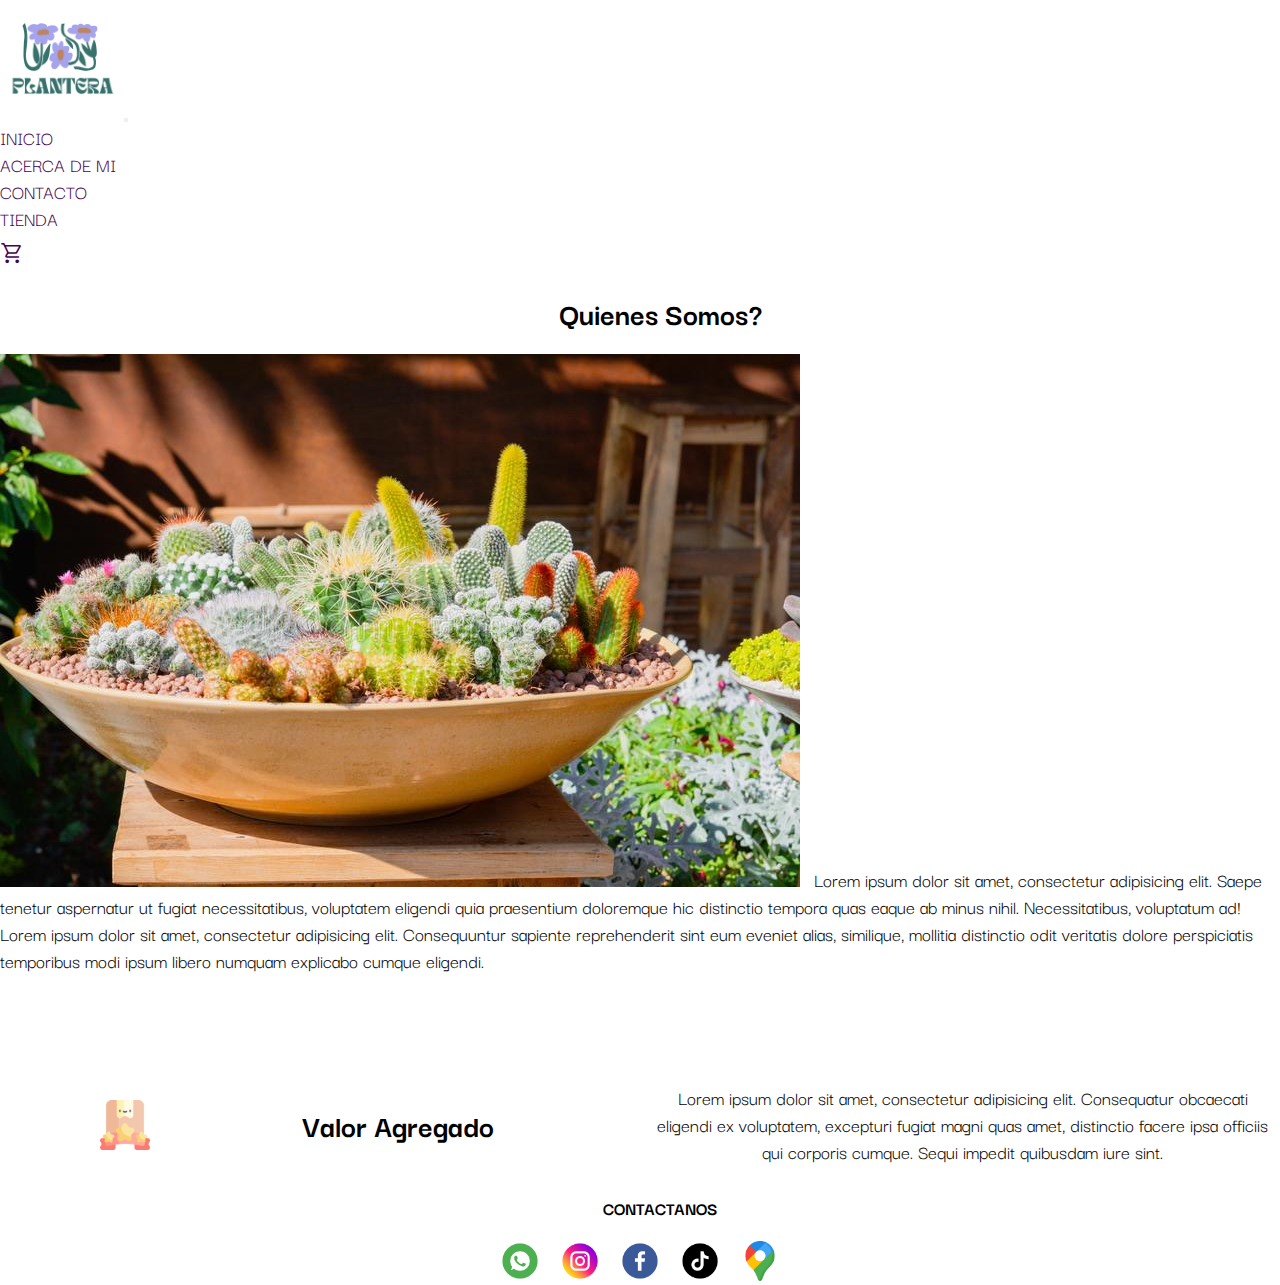
==== commit 2d0d194d: "agregue SEO: meta name y meta descripcion" ====
--- a/pages/acercademi.html
+++ b/pages/acercademi.html
@@ -4,6 +4,8 @@
     <meta charset="UTF-8">
     <meta http-equiv="X-UA-Compatible" content="IE=edge">
     <meta name="viewport" content="width=device-width, initial-scale=1.0">
+    <meta name="description" content="Informacion sobre Soy Plantera. Pagina de venta de macetas">
+    <meta name="keywords" content="CERAMICA, MACETAS, DECORACION, ARCILLA, ARTE, ESCULTURAS, CLAY">
     <link rel="shorcut icon" href="../images/WatercolorLogo.png">
     <!-- CSS only -->
     <link href="https://cdn.jsdelivr.net/npm/bootstrap@5.2.0/dist/css/bootstrap.min.css" rel="stylesheet" integrity="sha384-gH2yIJqKdNHPEq0n4Mqa/HGKIhSkIHeL5AyhkYV8i59U5AR6csBvApHHNl/vI1Bx" crossorigin="anonymous">
--- a/css/styles.css
+++ b/css/styles.css
@@ -1,3 +1,15 @@
+.indexMain3, .navFooter ul {
+  display: flex;
+  flex-direction: row;
+  justify-content: center;
+}
+
+.producto, .tiendaProducto, .datos, .formContacto form, .indexMain1 div {
+  display: flex;
+  flex-direction: column;
+  justify-content: center;
+}
+
 * {
   padding: 0;
   margin: 0;
@@ -19,7 +31,7 @@
   font-family: "Darker Grotesque", sans-serif;
   font-size: 20px;
   list-style-type: none;
-  color: #8f0cac;
+  color: #45024f;
 }
 .navbar-nav li a span {
   margin-top: 9px;
@@ -43,11 +55,8 @@
 }
 
 .navFooter ul {
-  display: flex;
-  flex-direction: row;
   flex-wrap: nowrap;
   align-items: center;
-  justify-content: center;
   list-style-type: none;
 }
 
@@ -68,34 +77,14 @@
   background-image: url(../images/macetas-tipos.jpg);
   background-size: cover;
   grid-area: "indexMain1";
-  display: flex;
-  flex-direction: column;
   align-items: center;
 }
 .indexMain1 div h1 {
-  padding: 200px 200px 100px 200px;
-  font-size: 60px;
+  margin: 100px 0px 100px 0px;
   font-family: "Darker Grotesque", sans-serif;
   font-weight: 2000;
-  color: #ffffff;
-  text-align: center;
-}
-
-.button {
-  height: 25px;
-  width: 200px;
-  padding-bottom: 20px;
-  background-color: #ffffff;
-  text-decoration: none;
-  border-radius: 50px;
-  color: #8f0cac;
-  text-align: center;
-  margin-bottom: 200px;
-  transition: all 1.2s ease;
-}
-.button:hover {
-  background-color: #8f0cac;
-  color: #ffffff;
+  color: #efefef;
+  text-align: center;
 }
 
 .indexMain2 div {
@@ -105,10 +94,7 @@
 }
 
 .indexMain3 {
-  display: flex;
-  flex-direction: row;
   flex-wrap: wrap;
-  justify-content: center;
   justify-items: center;
   margin-bottom: 50px;
 }
@@ -169,17 +155,11 @@
 /* MAIN DE ACERCADEMI */
 /* MAIN DE CONTACTO */
 .formContacto form {
-  display: flex;
-  flex-direction: column;
+  align-items: center;
   flex-wrap: nowrap;
-  justify-content: center;
-  align-items: center;
 }
 
 .datos {
-  display: flex;
-  flex-direction: column;
-  justify-content: center;
   align-content: space-between;
   width: 90%;
 }
@@ -191,66 +171,66 @@
 }
 
 ::-moz-placeholder {
-  font-family: Arial, Helvetica, sans-serif;
-  color: #8f0cac;
+  font-family: "Lucida Sans", "Lucida Sans Regular", "Lucida Grande", "Lucida Sans Unicode", Geneva, Verdana, sans-serif;
+  color: #45024f;
   font-size: 18px;
 }
 
 :-ms-input-placeholder {
-  font-family: Arial, Helvetica, sans-serif;
-  color: #8f0cac;
+  font-family: "Lucida Sans", "Lucida Sans Regular", "Lucida Grande", "Lucida Sans Unicode", Geneva, Verdana, sans-serif;
+  color: #45024f;
   font-size: 18px;
 }
 
 ::placeholder {
-  font-family: Arial, Helvetica, sans-serif;
-  color: #8f0cac;
+  font-family: "Lucida Sans", "Lucida Sans Regular", "Lucida Grande", "Lucida Sans Unicode", Geneva, Verdana, sans-serif;
+  color: #45024f;
   font-size: 18px;
 }
 
 @media screen and (max-width: 768px) {
   ::-moz-placeholder {
-    font-family: Arial, Helvetica, sans-serif;
-    color: #8f0cac;
+    font-family: "Lucida Sans", "Lucida Sans Regular", "Lucida Grande", "Lucida Sans Unicode", Geneva, Verdana, sans-serif;
+    color: #45024f;
     font-size: 15px;
   }
   :-ms-input-placeholder {
-    font-family: Arial, Helvetica, sans-serif;
-    color: #8f0cac;
+    font-family: "Lucida Sans", "Lucida Sans Regular", "Lucida Grande", "Lucida Sans Unicode", Geneva, Verdana, sans-serif;
+    color: #45024f;
     font-size: 15px;
   }
   ::placeholder {
-    font-family: Arial, Helvetica, sans-serif;
-    color: #8f0cac;
+    font-family: "Lucida Sans", "Lucida Sans Regular", "Lucida Grande", "Lucida Sans Unicode", Geneva, Verdana, sans-serif;
+    color: #45024f;
     font-size: 15px;
   }
 }
 /* MAIN DE CONTACTO */
 /* MAIN DE TIENDA */
 .tiendaProducto {
-  display: flex;
-  flex-direction: column;
-  align-items: flex-start;
-  justify-content: right;
   transition: 1s;
-}
-.tiendaProducto a {
+  margin-left: -7px;
+}
+.tiendaProducto ul li {
+  list-style-type: none;
+  overflow: hidden;
+}
+.tiendaProducto ul li a {
   font-family: "Darker Grotesque", sans-serif;
   font-size: 22px;
   text-decoration: none;
-  color: #8f0cac;
+  color: #45024f;
   text-align: left;
-  overflow: hidden;
-}
-.tiendaProducto a img {
+}
+.tiendaProducto ul li a img {
   width: 100%;
   height: 100%;
   transition: all 0.5s;
 }
-.tiendaProducto a img:hover {
+.tiendaProducto ul li a img:hover {
   transform: scale(1.2);
 }
-.tiendaProducto a img:active {
+.tiendaProducto ul li a img:active {
   opacity: 0.5;
 }
 
@@ -260,24 +240,60 @@
   text-align: left;
   font-family: "Darker Grotesque", sans-serif;
   margin-top: 30px;
-  display: flex;
-  flex-direction: column;
-  justify-content: center;
   align-items: stretch;
 }
 
 /* MAIN DE PRODUCTOS */
-.botones input {
-  font-size: 20px;
-  margin: 20px;
-  padding: 10px;
-  border-radius: 30px;
-  border: none;
-  color: #8f0cac;
-  background-color: #ececec;
-  transition: 0.75s;
-}
-.botones input:hover {
-  background-color: #8f0cac;
-  color: #ffffff;
+.botonesContacto {
+  border: none;
+  height: 45px;
+  width: 100px;
+  background-color: #efefef;
+  border-radius: 50px;
+  color: #45024f;
+  text-align: center;
+  font-family: "Darker Grotesque", sans-serif;
+  font-size: 25px;
+  margin-bottom: 0px;
+  transition: all 0.8s ease;
+}
+.botonesContacto:hover {
+  background-color: #45024f;
+  color: #efefef;
+}
+
+.botonMain {
+  border: none;
+  height: 50px;
+  width: 200px;
+  background-color: #efefef;
+  border-radius: 50px;
+  color: #45024f;
+  text-align: center;
+  font-family: "Darker Grotesque", sans-serif;
+  font-size: 25px;
+  margin-bottom: 150px;
+  transition: all 0.8s ease;
+}
+.botonMain:hover {
+  background-color: #45024f;
+  color: #efefef;
+}
+
+.botonComprar {
+  border: none;
+  height: 45px;
+  width: auto;
+  background-color: #efefef;
+  border-radius: 50px;
+  color: #45024f;
+  text-align: center;
+  font-family: "Darker Grotesque", sans-serif;
+  font-size: 25px;
+  margin-bottom: 0px;
+  transition: all 0.8s ease;
+}
+.botonComprar:hover {
+  background-color: #45024f;
+  color: #efefef;
 }/*# sourceMappingURL=styles.css.map */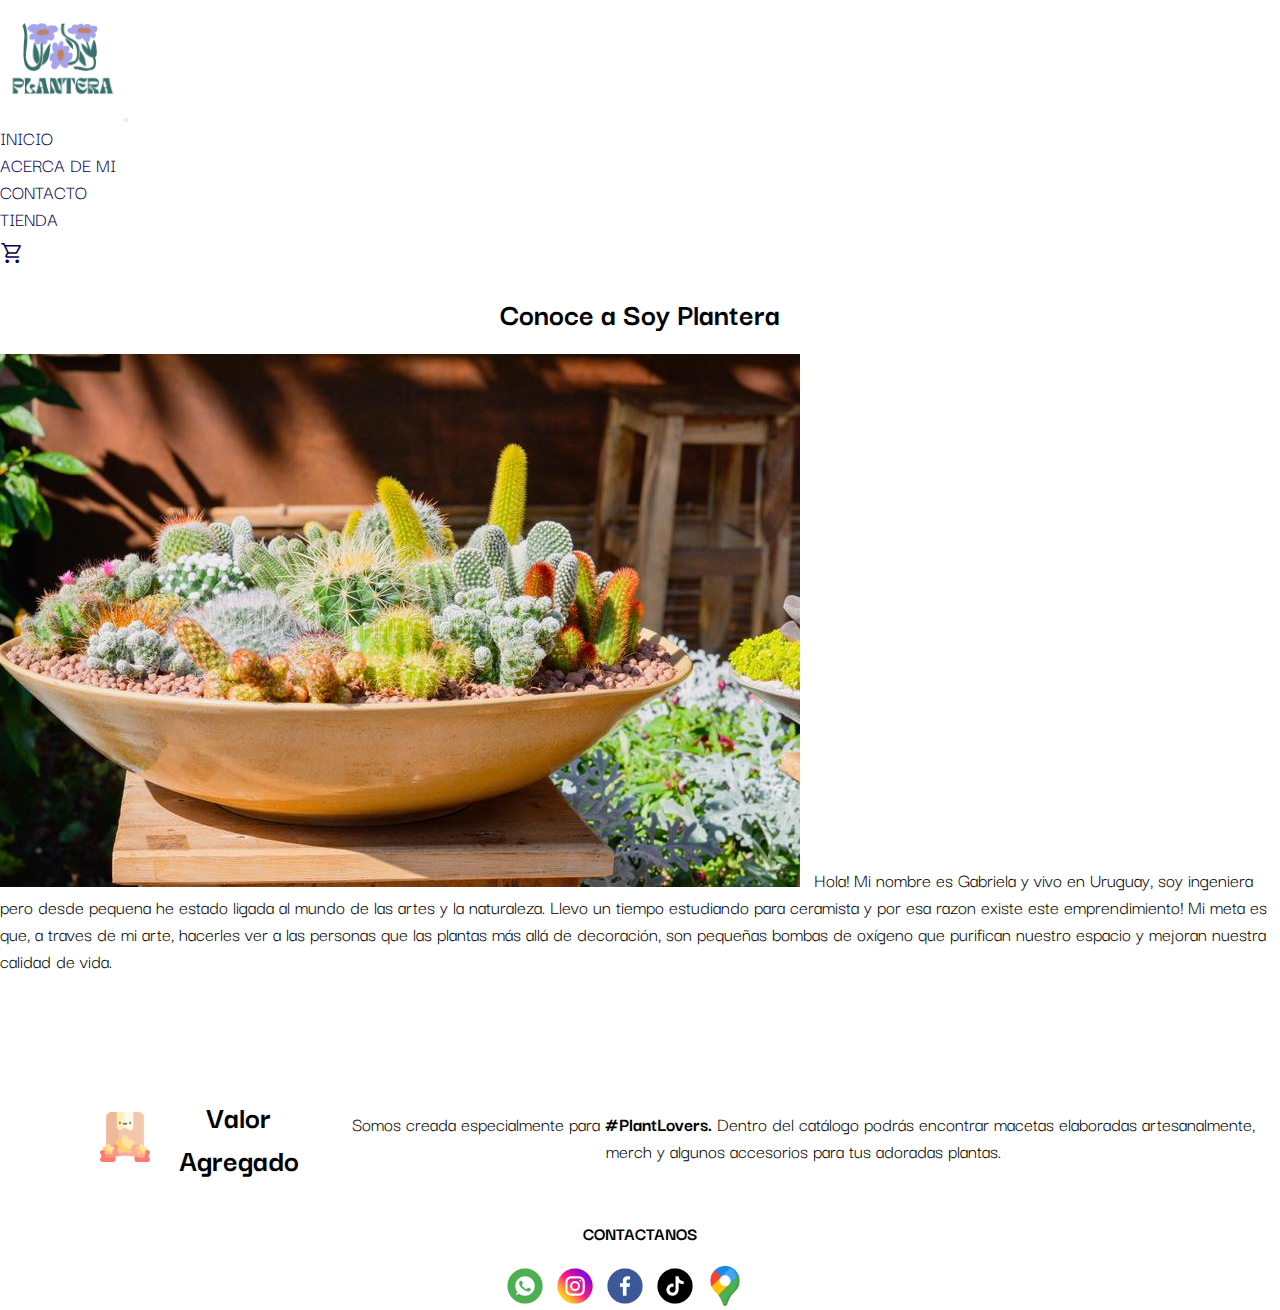
==== commit 4ac718f3: "arregle el footer y el header" ====
--- a/pages/acercademi.html
+++ b/pages/acercademi.html
@@ -18,7 +18,7 @@
 </head>
 <body> 
     <header class="container-fluid">
-        <nav class="navbar navbar-expand-lg">
+        <nav class="navbar navbar-expand-lg row">
             <div class="container-fluid">
                 <a class="col-8" href="../index.html"><img class="header__Logo" src="../images/WatercolorLogo.png" alt="logo"/></a>
                 <button class="navbar-toggler" type="button" data-bs-toggle="collapse" data-bs-target="#navbarNav" aria-controls="navbarNav" aria-expanded="false" aria-label="Toggle navigation">
@@ -50,16 +50,16 @@
     </header>   
     <main class="container-fluid">
         <div class="row">
-            <h1 class="col-12 titulos">Quienes Somos?</h1>
+            <h1 class="titulos">Conoce a Soy Plantera</h1>
         </div>   
         <div class="row"> 
             <img class="imgAcerca col-sm-12 col-md-6" alt="grupo de cactus" src="../images/grupo-de-cactus-en-la-decoración-macetas-cerámica-el-jardín-pequeña-planta-casa-168534364.jpg">
-            <label class="parrafos col-sm-12 col-md-6 box">Lorem ipsum dolor sit amet, consectetur adipisicing elit. Saepe tenetur aspernatur ut fugiat necessitatibus, voluptatem eligendi quia praesentium doloremque hic distinctio tempora quas eaque ab minus nihil. Necessitatibus, voluptatum ad! Lorem ipsum dolor sit amet, consectetur adipisicing elit. Consequuntur sapiente reprehenderit sint eum eveniet alias, similique, mollitia distinctio odit veritatis dolore perspiciatis temporibus modi ipsum libero numquam explicabo cumque eligendi.</label>  
+            <label class="parrafos col-sm-12 col-md-6 box fs-4">Hola! Mi nombre es Gabriela y vivo en Uruguay, soy ingeniera pero desde pequena he estado ligada al mundo de las artes y la naturaleza. Llevo un tiempo estudiando para ceramista y por esa razon existe este emprendimiento! Mi meta es que, a traves de mi arte, hacerles ver a las personas que las plantas más allá de decoración, son pequeñas bombas de oxígeno que purifican nuestro espacio y mejoran nuestra calidad de vida.</label>  
         </div>
         <div class="mainAcerca2">
             <img class="indexEmojis" alt="emoji de paquete con estrellas" src="../images/emojis/rating.png"/>
             <h1 class="titulos">Valor Agregado</h1>
-            <p class="parrafos">Lorem ipsum dolor sit amet, consectetur adipisicing elit. Consequatur obcaecati eligendi ex voluptatem, excepturi fugiat magni quas amet, distinctio facere ipsa officiis qui corporis cumque. Sequi impedit quibusdam iure sint.</p>
+            <p class="parrafos fs-5">Somos creada especialmente para <b>#PlantLovers.</b> Dentro del catálogo podrás encontrar macetas elaboradas artesanalmente, merch y algunos accesorios para tus adoradas plantas.</p>
         </div>    
     </main>
     <footer class="container-fluid">
--- a/css/styles.css
+++ b/css/styles.css
@@ -1,18 +1,13 @@
-.indexMain3, .navFooter ul {
+.indexMain3, .indexMain2 div, .navFooter ul {
   display: flex;
   flex-direction: row;
   justify-content: center;
 }
 
-.producto, .tiendaProducto, .datos, .formContacto form, .indexMain1 div {
+.producto, .tiendaProducto, .datos, .formContacto form, .indexMain1 div, .footer {
   display: flex;
   flex-direction: column;
   justify-content: center;
-}
-
-* {
-  padding: 0;
-  margin: 0;
 }
 
 /*ICONOS */
@@ -31,7 +26,7 @@
   font-family: "Darker Grotesque", sans-serif;
   font-size: 20px;
   list-style-type: none;
-  color: #45024f;
+  color: #03024f;
 }
 .navbar-nav li a span {
   margin-top: 9px;
@@ -42,28 +37,22 @@
 
 /*HEADER*/
 /* FOOTER */
-.footer {
-  display: flex;
-  flex-direction: column;
-  align-items: stretch;
-}
-
 .encabezadoFooter {
+  margin-top: 20px;
   padding: 20px;
   font-size: 25px;
   font-family: "Darker Grotesque", sans-serif;
 }
 
 .navFooter ul {
-  flex-wrap: nowrap;
-  align-items: center;
   list-style-type: none;
+  margin-right: 30px;
 }
 
 .navFooter-item a img {
   height: 40px;
   width: 40px;
-  margin: 0px 10px 0px 10px;
+  margin: 0px 5px 0px 5px;
   transition: all 0.2s;
 }
 .navFooter-item a img:hover {
@@ -88,9 +77,8 @@
 }
 
 .indexMain2 div {
-  display: flex;
-  flex-wrap: nowrap;
-  padding: 50px 50px 50px 50px;
+  justify-content: space-around;
+  align-items: center;
 }
 
 .indexMain3 {
@@ -102,7 +90,7 @@
 .titulos {
   font-family: "Darker Grotesque", sans-serif;
   padding: 20px;
-  width: 100%;
+  width: auto;
   text-align: center;
 }
 
@@ -172,36 +160,36 @@
 
 ::-moz-placeholder {
   font-family: "Lucida Sans", "Lucida Sans Regular", "Lucida Grande", "Lucida Sans Unicode", Geneva, Verdana, sans-serif;
-  color: #45024f;
+  color: #03024f;
   font-size: 18px;
 }
 
 :-ms-input-placeholder {
   font-family: "Lucida Sans", "Lucida Sans Regular", "Lucida Grande", "Lucida Sans Unicode", Geneva, Verdana, sans-serif;
-  color: #45024f;
+  color: #03024f;
   font-size: 18px;
 }
 
 ::placeholder {
   font-family: "Lucida Sans", "Lucida Sans Regular", "Lucida Grande", "Lucida Sans Unicode", Geneva, Verdana, sans-serif;
-  color: #45024f;
+  color: #03024f;
   font-size: 18px;
 }
 
 @media screen and (max-width: 768px) {
   ::-moz-placeholder {
     font-family: "Lucida Sans", "Lucida Sans Regular", "Lucida Grande", "Lucida Sans Unicode", Geneva, Verdana, sans-serif;
-    color: #45024f;
+    color: #03024f;
     font-size: 15px;
   }
   :-ms-input-placeholder {
     font-family: "Lucida Sans", "Lucida Sans Regular", "Lucida Grande", "Lucida Sans Unicode", Geneva, Verdana, sans-serif;
-    color: #45024f;
+    color: #03024f;
     font-size: 15px;
   }
   ::placeholder {
     font-family: "Lucida Sans", "Lucida Sans Regular", "Lucida Grande", "Lucida Sans Unicode", Geneva, Verdana, sans-serif;
-    color: #45024f;
+    color: #03024f;
     font-size: 15px;
   }
 }
@@ -219,7 +207,7 @@
   font-family: "Darker Grotesque", sans-serif;
   font-size: 22px;
   text-decoration: none;
-  color: #45024f;
+  color: #03024f;
   text-align: left;
 }
 .tiendaProducto ul li a img {
@@ -250,7 +238,7 @@
   width: 100px;
   background-color: #efefef;
   border-radius: 50px;
-  color: #45024f;
+  color: #03024f;
   text-align: center;
   font-family: "Darker Grotesque", sans-serif;
   font-size: 25px;
@@ -258,7 +246,7 @@
   transition: all 0.8s ease;
 }
 .botonesContacto:hover {
-  background-color: #45024f;
+  background-color: #03024f;
   color: #efefef;
 }
 
@@ -268,7 +256,7 @@
   width: 200px;
   background-color: #efefef;
   border-radius: 50px;
-  color: #45024f;
+  color: #03024f;
   text-align: center;
   font-family: "Darker Grotesque", sans-serif;
   font-size: 25px;
@@ -276,7 +264,7 @@
   transition: all 0.8s ease;
 }
 .botonMain:hover {
-  background-color: #45024f;
+  background-color: #03024f;
   color: #efefef;
 }
 
@@ -286,7 +274,7 @@
   width: auto;
   background-color: #efefef;
   border-radius: 50px;
-  color: #45024f;
+  color: #03024f;
   text-align: center;
   font-family: "Darker Grotesque", sans-serif;
   font-size: 25px;
@@ -294,6 +282,17 @@
   transition: all 0.8s ease;
 }
 .botonComprar:hover {
-  background-color: #45024f;
-  color: #efefef;
+  background-color: #03024f;
+  color: #efefef;
+}
+
+* {
+  padding: 0;
+  margin: 0;
+}
+
+body {
+  width: 100%;
+  overflow-x: hidden;
+  position: relative;
 }/*# sourceMappingURL=styles.css.map */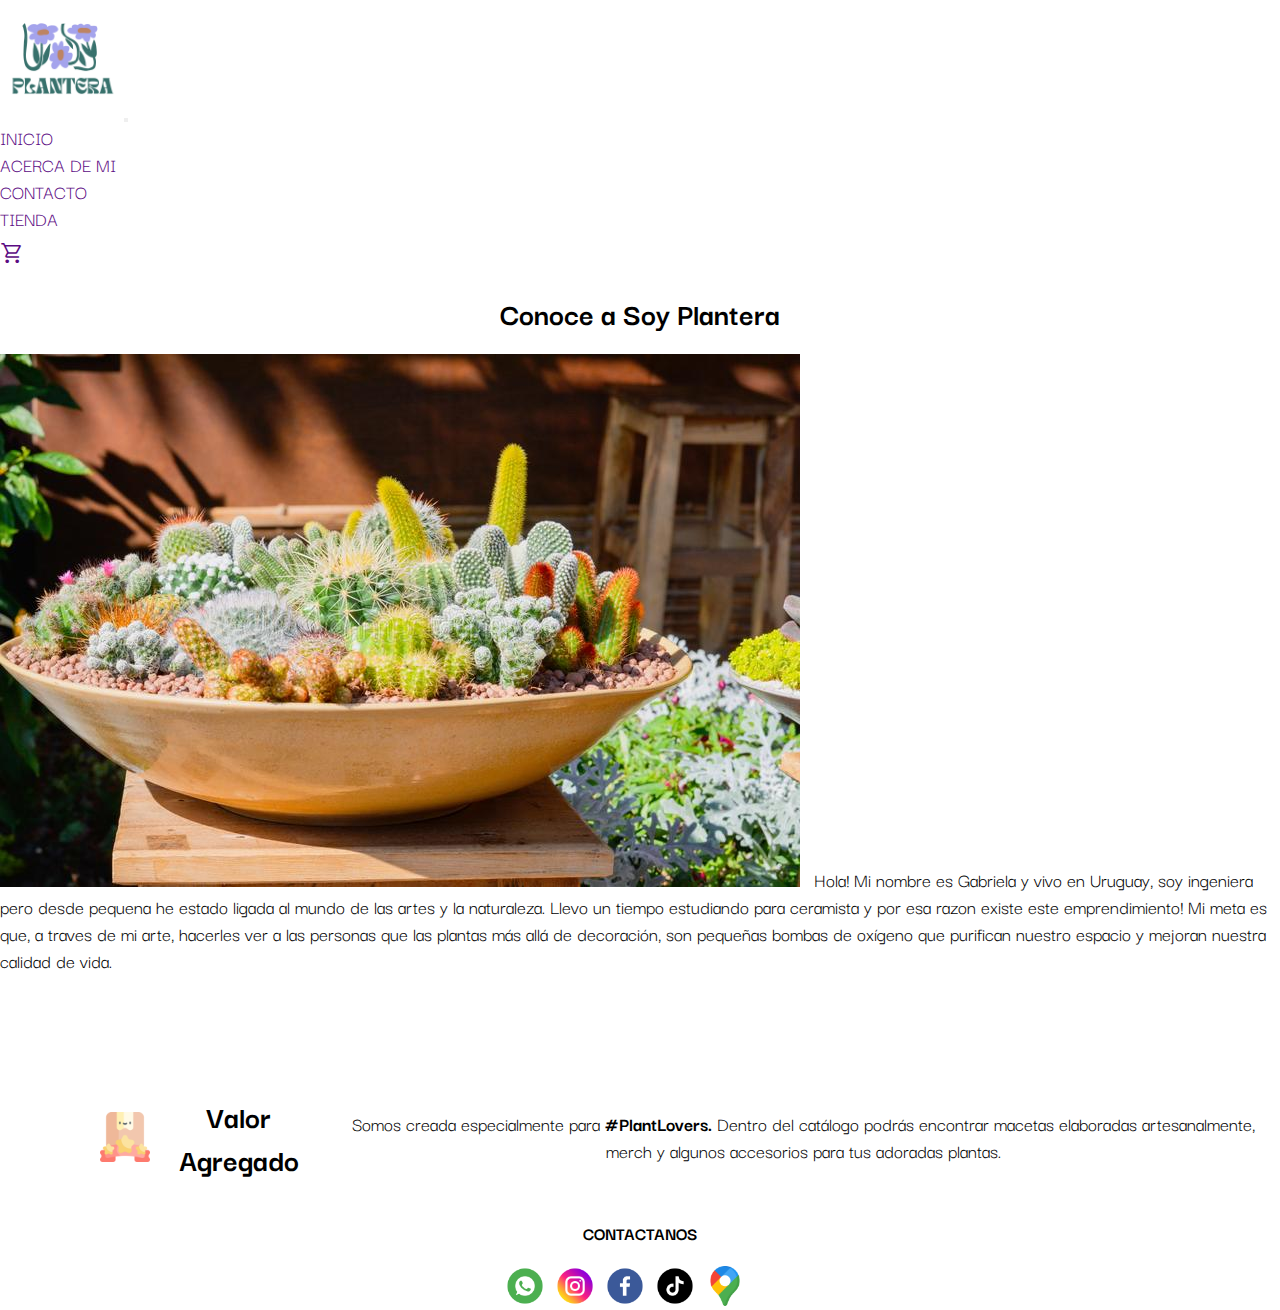
==== commit b414463b: "arregle el margen de la izquierda en Tienda" ====
--- a/pages/acercademi.html
+++ b/pages/acercademi.html
@@ -54,7 +54,7 @@
         </div>   
         <div class="row"> 
             <img class="imgAcerca col-sm-12 col-md-6" alt="grupo de cactus" src="../images/grupo-de-cactus-en-la-decoración-macetas-cerámica-el-jardín-pequeña-planta-casa-168534364.jpg">
-            <label class="parrafos col-sm-12 col-md-6 box fs-4">Hola! Mi nombre es Gabriela y vivo en Uruguay, soy ingeniera pero desde pequena he estado ligada al mundo de las artes y la naturaleza. Llevo un tiempo estudiando para ceramista y por esa razon existe este emprendimiento! Mi meta es que, a traves de mi arte, hacerles ver a las personas que las plantas más allá de decoración, son pequeñas bombas de oxígeno que purifican nuestro espacio y mejoran nuestra calidad de vida.</label>  
+            <label class="parrafos col-sm-12 col-md-6">Hola! Mi nombre es Gabriela y vivo en Uruguay, soy ingeniera pero desde pequena he estado ligada al mundo de las artes y la naturaleza. Llevo un tiempo estudiando para ceramista y por esa razon existe este emprendimiento! Mi meta es que, a traves de mi arte, hacerles ver a las personas que las plantas más allá de decoración, son pequeñas bombas de oxígeno que purifican nuestro espacio y mejoran nuestra calidad de vida.</label>  
         </div>
         <div class="mainAcerca2">
             <img class="indexEmojis" alt="emoji de paquete con estrellas" src="../images/emojis/rating.png"/>
--- a/css/styles.css
+++ b/css/styles.css
@@ -26,7 +26,7 @@
   font-family: "Darker Grotesque", sans-serif;
   font-size: 20px;
   list-style-type: none;
-  color: #03024f;
+  color: #5b0b83;
 }
 .navbar-nav li a span {
   margin-top: 9px;
@@ -160,36 +160,36 @@
 
 ::-moz-placeholder {
   font-family: "Lucida Sans", "Lucida Sans Regular", "Lucida Grande", "Lucida Sans Unicode", Geneva, Verdana, sans-serif;
-  color: #03024f;
+  color: #5b0b83;
   font-size: 18px;
 }
 
 :-ms-input-placeholder {
   font-family: "Lucida Sans", "Lucida Sans Regular", "Lucida Grande", "Lucida Sans Unicode", Geneva, Verdana, sans-serif;
-  color: #03024f;
+  color: #5b0b83;
   font-size: 18px;
 }
 
 ::placeholder {
   font-family: "Lucida Sans", "Lucida Sans Regular", "Lucida Grande", "Lucida Sans Unicode", Geneva, Verdana, sans-serif;
-  color: #03024f;
+  color: #5b0b83;
   font-size: 18px;
 }
 
 @media screen and (max-width: 768px) {
   ::-moz-placeholder {
     font-family: "Lucida Sans", "Lucida Sans Regular", "Lucida Grande", "Lucida Sans Unicode", Geneva, Verdana, sans-serif;
-    color: #03024f;
+    color: #5b0b83;
     font-size: 15px;
   }
   :-ms-input-placeholder {
     font-family: "Lucida Sans", "Lucida Sans Regular", "Lucida Grande", "Lucida Sans Unicode", Geneva, Verdana, sans-serif;
-    color: #03024f;
+    color: #5b0b83;
     font-size: 15px;
   }
   ::placeholder {
     font-family: "Lucida Sans", "Lucida Sans Regular", "Lucida Grande", "Lucida Sans Unicode", Geneva, Verdana, sans-serif;
-    color: #03024f;
+    color: #5b0b83;
     font-size: 15px;
   }
 }
@@ -207,7 +207,7 @@
   font-family: "Darker Grotesque", sans-serif;
   font-size: 22px;
   text-decoration: none;
-  color: #03024f;
+  color: #5b0b83;
   text-align: left;
 }
 .tiendaProducto ul li a img {
@@ -222,6 +222,16 @@
   opacity: 0.5;
 }
 
+.description {
+  list-style-type: none;
+  font-size: 20px;
+}
+
+@media screen and (max-width: 767px) {
+  .tiendaProducto ul li {
+    margin-left: -10px;
+  }
+}
 /* MAIN DE TIENDA */
 /* MAIN DE PRODUCTOS */
 .producto {
@@ -238,7 +248,7 @@
   width: 100px;
   background-color: #efefef;
   border-radius: 50px;
-  color: #03024f;
+  color: #5b0b83;
   text-align: center;
   font-family: "Darker Grotesque", sans-serif;
   font-size: 25px;
@@ -246,7 +256,7 @@
   transition: all 0.8s ease;
 }
 .botonesContacto:hover {
-  background-color: #03024f;
+  background-color: #5b0b83;
   color: #efefef;
 }
 
@@ -256,7 +266,7 @@
   width: 200px;
   background-color: #efefef;
   border-radius: 50px;
-  color: #03024f;
+  color: #5b0b83;
   text-align: center;
   font-family: "Darker Grotesque", sans-serif;
   font-size: 25px;
@@ -264,7 +274,7 @@
   transition: all 0.8s ease;
 }
 .botonMain:hover {
-  background-color: #03024f;
+  background-color: #5b0b83;
   color: #efefef;
 }
 
@@ -274,7 +284,7 @@
   width: auto;
   background-color: #efefef;
   border-radius: 50px;
-  color: #03024f;
+  color: #5b0b83;
   text-align: center;
   font-family: "Darker Grotesque", sans-serif;
   font-size: 25px;
@@ -282,7 +292,7 @@
   transition: all 0.8s ease;
 }
 .botonComprar:hover {
-  background-color: #03024f;
+  background-color: #5b0b83;
   color: #efefef;
 }
 
